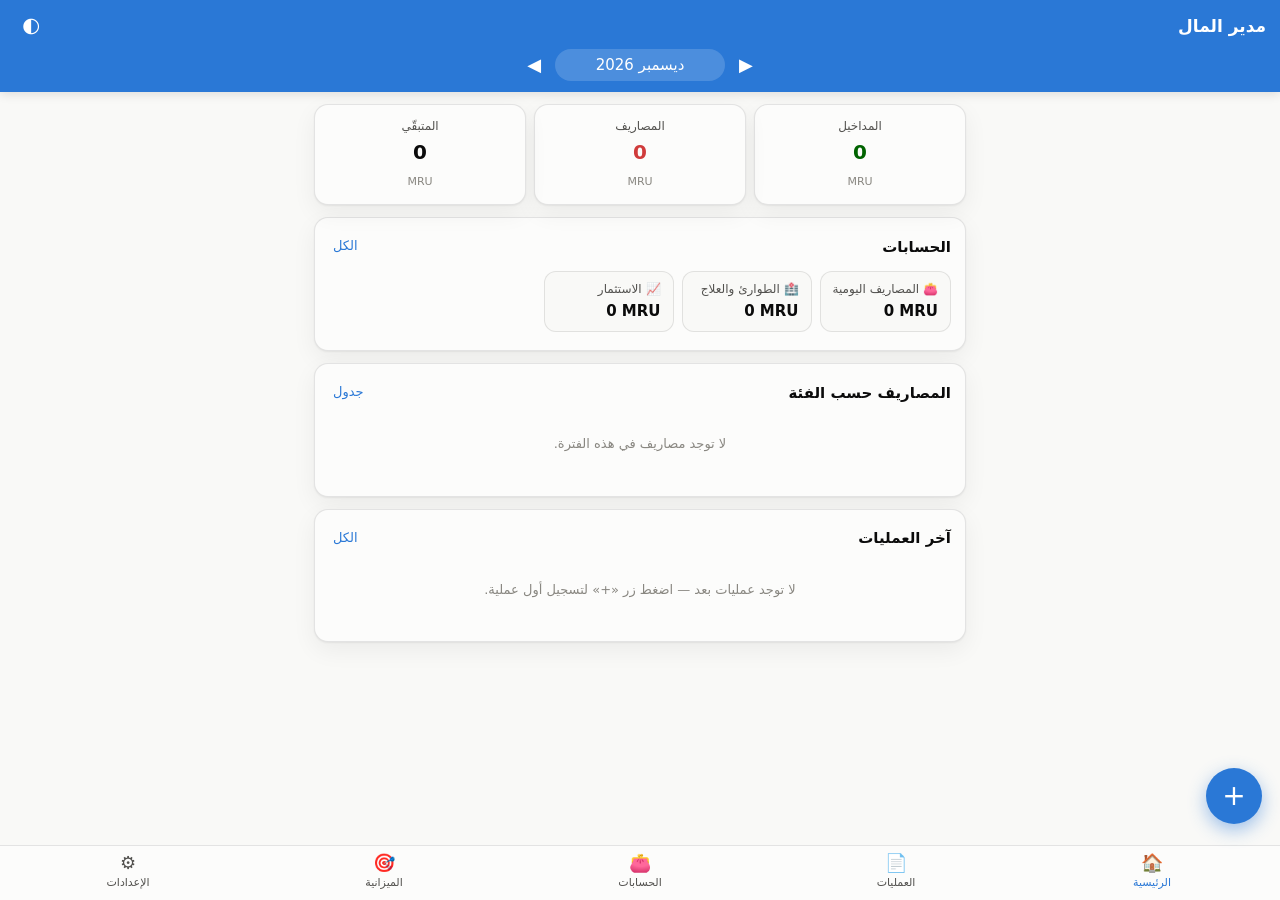
==== money-manager/index.html @ fe171c3a "Add Money Manager offline expense tracker app A self-contained Arabic (RTL) money manager under mone" ====
<!DOCTYPE html>
<html lang="ar" dir="rtl">
  <head>
    <meta charset="UTF-8" />
    <meta name="viewport" content="width=device-width, initial-scale=1.0, viewport-fit=cover" />
    <title>مدير المال</title>
    <meta name="description" content="تطبيق لتسجيل المصاريف والمداخيل، مع حسابات متعددة وميزانية شهرية لكل فئة. يعمل بدون إنترنت." />
    <meta name="theme-color" content="#2a78d6" />
    <link rel="manifest" href="manifest.webmanifest" />
    <link rel="icon" href="icons/icon-192.png" />
    <link rel="apple-touch-icon" href="icons/apple-touch-icon.png" />
    <meta name="apple-mobile-web-app-capable" content="yes" />
    <meta name="apple-mobile-web-app-title" content="مدير المال" />
    <link rel="stylesheet" href="css/app.css" />
  </head>
  <body>
    <!-- Start Header -->
    <header class="app-bar">
      <div class="app-bar-row">
        <h1 class="app-title">مدير المال</h1>
        <button class="icon-btn" id="theme-btn" type="button" aria-label="تبديل المظهر">
          <span id="theme-icon" aria-hidden="true">🌙</span>
        </button>
      </div>
      <div class="month-nav" id="month-nav">
        <button class="icon-btn" type="button" data-month-step="-1" aria-label="الشهر السابق">▶</button>
        <button class="month-label" type="button" id="month-label" aria-label="اختيار الشهر"></button>
        <button class="icon-btn" type="button" data-month-step="1" aria-label="الشهر التالي">◀</button>
      </div>
    </header>
    <!-- End Header -->

    <main id="main">
      <!-- Start Home -->
      <section class="view" id="view-home">
        <div class="tiles" id="home-tiles"></div>
        <div class="card" id="home-alerts-card" hidden>
          <h2 class="card-title">تنبيهات الميزانية</h2>
          <div id="home-alerts"></div>
        </div>
        <div class="card">
          <div class="card-head">
            <h2 class="card-title">الحسابات</h2>
            <button class="link-btn" type="button" data-go="accounts">الكل</button>
          </div>
          <div class="acc-strip" id="home-accounts"></div>
        </div>
        <div class="card">
          <div class="card-head">
            <h2 class="card-title">المصاريف حسب الفئة</h2>
            <button class="link-btn" type="button" id="toggle-table">جدول</button>
          </div>
          <div id="home-breakdown"></div>
        </div>
        <div class="card">
          <div class="card-head">
            <h2 class="card-title">آخر العمليات</h2>
            <button class="link-btn" type="button" data-go="tx">الكل</button>
          </div>
          <div id="home-recent"></div>
        </div>
      </section>
      <!-- End Home -->

      <!-- Start Transactions -->
      <section class="view" id="view-tx" hidden>
        <div class="filters">
          <input class="field" type="search" id="tx-search" placeholder="بحث في الملاحظات…" />
          <select class="field" id="tx-account"></select>
          <select class="field" id="tx-kind">
            <option value="all">كل الأنواع</option>
            <option value="expense">مصروف</option>
            <option value="income">مدخول</option>
            <option value="transfer">تحويل</option>
          </select>
        </div>
        <div id="tx-list"></div>
      </section>
      <!-- End Transactions -->

      <!-- Start Accounts -->
      <section class="view" id="view-accounts" hidden>
        <div class="card">
          <div class="card-head">
            <h2 class="card-title">مجموع الأرصدة</h2>
            <strong class="big-num" id="accounts-total"></strong>
          </div>
        </div>
        <div id="accounts-list"></div>
        <div class="row-actions">
          <button class="btn" type="button" id="add-account">+ حساب جديد</button>
          <button class="btn ghost" type="button" id="add-transfer">↔ تحويل بين الحسابات</button>
        </div>
      </section>
      <!-- End Accounts -->

      <!-- Start Budgets -->
      <section class="view" id="view-budgets" hidden>
        <div class="card">
          <div class="card-head">
            <h2 class="card-title">ميزانية الشهر</h2>
            <strong class="big-num" id="budget-total"></strong>
          </div>
          <div id="budget-overall"></div>
        </div>
        <div id="budgets-list"></div>
        <div class="row-actions">
          <button class="btn ghost" type="button" id="manage-categories">إدارة الفئات</button>
        </div>
      </section>
      <!-- End Budgets -->

      <!-- Start Settings -->
      <section class="view" id="view-settings" hidden>
        <div class="card">
          <h2 class="card-title">الإعدادات</h2>
          <label class="setting">
            <span>رمز العملة</span>
            <input class="field" id="set-currency" maxlength="8" />
          </label>
          <label class="setting">
            <span>المظهر</span>
            <select class="field" id="set-theme">
              <option value="auto">حسب النظام</option>
              <option value="light">فاتح</option>
              <option value="dark">داكن</option>
            </select>
          </label>
          <label class="setting">
            <span>بداية الشهر المالي</span>
            <select class="field" id="set-start-day"></select>
          </label>
        </div>
        <div class="card">
          <h2 class="card-title">النسخ الاحتياطي</h2>
          <p class="muted">بياناتك محفوظة داخل هذا الجهاز فقط ولا تُرسل لأي خادم. احفظ نسخة من وقت لآخر.</p>
          <div class="row-actions">
            <button class="btn" type="button" id="export-btn">تصدير نسخة (JSON)</button>
            <button class="btn ghost" type="button" id="import-btn">استيراد نسخة</button>
            <button class="btn ghost" type="button" id="csv-btn">تصدير CSV</button>
            <input type="file" id="import-file" accept="application/json,.json" hidden />
          </div>
        </div>
        <div class="card">
          <h2 class="card-title">التنصيب على الجوال</h2>
          <p class="muted" id="install-hint">افتح الصفحة في المتصفح ثم اختر «إضافة إلى الشاشة الرئيسية».</p>
          <div class="row-actions">
            <button class="btn" type="button" id="install-btn" hidden>تنصيب التطبيق</button>
          </div>
        </div>
        <div class="card danger-card">
          <h2 class="card-title">منطقة الخطر</h2>
          <div class="row-actions">
            <button class="btn danger" type="button" id="wipe-btn">حذف كل البيانات</button>
          </div>
        </div>
        <p class="muted center">مدير المال — إصدار <span id="app-version"></span></p>
      </section>
      <!-- End Settings -->
    </main>

    <button class="fab" type="button" id="fab" aria-label="إضافة عملية">+</button>

    <!-- Start Bottom Nav -->
    <nav class="tabbar" id="tabbar">
      <button class="tab is-active" type="button" data-go="home"><span aria-hidden="true">🏠</span>الرئيسية</button>
      <button class="tab" type="button" data-go="tx"><span aria-hidden="true">📄</span>العمليات</button>
      <button class="tab" type="button" data-go="accounts"><span aria-hidden="true">👛</span>الحسابات</button>
      <button class="tab" type="button" data-go="budgets"><span aria-hidden="true">🎯</span>الميزانية</button>
      <button class="tab" type="button" data-go="settings"><span aria-hidden="true">⚙️</span>الإعدادات</button>
    </nav>
    <!-- End Bottom Nav -->

    <div class="sheet-backdrop" id="sheet-backdrop" hidden>
      <div class="sheet" id="sheet" role="dialog" aria-modal="true" aria-labelledby="sheet-title">
        <div class="sheet-head">
          <h2 id="sheet-title">عملية جديدة</h2>
          <button class="icon-btn" type="button" id="sheet-close" aria-label="إغلاق">✕</button>
        </div>
        <div class="sheet-body" id="sheet-body"></div>
      </div>
    </div>

    <div class="toast-wrap" id="toasts" aria-live="polite"></div>

    <script src="js/app.js"></script>
  </body>
</html>
---- money-manager/css/app.css ----
/* Start Design Tokens */
:root {
  color-scheme: light;
  --surface-1: #fcfcfb;
  --plane: #f9f9f7;
  --text-primary: #0b0b0b;
  --text-secondary: #52514e;
  --text-muted: #898781;
  --grid: #e1e0d9;
  --baseline: #c3c2b7;
  --border: rgba(11, 11, 11, 0.1);
  --brand: #2a78d6;
  --brand-deep: #0d366b;
  --series-1: #2a78d6;
  --track: #e1e0d9;
  --good: #0ca30c;
  --good-text: #006300;
  --warning: #fab219;
  --serious: #ec835a;
  --critical: #d03b3b;
  --radius: 14px;
  --shadow: 0 1px 2px rgba(11, 11, 11, 0.06), 0 8px 24px rgba(11, 11, 11, 0.06);
  --nav-h: 62px;
}
@media (prefers-color-scheme: dark) {
  :root:not([data-theme="light"]) {
    color-scheme: dark;
    --surface-1: #1a1a19;
    --plane: #0d0d0d;
    --text-primary: #ffffff;
    --text-secondary: #c3c2b7;
    --text-muted: #898781;
    --grid: #2c2c2a;
    --baseline: #383835;
    --border: rgba(255, 255, 255, 0.1);
    --brand: #3987e5;
    --series-1: #3987e5;
    --track: #2c2c2a;
    --good-text: #0ca30c;
    --shadow: 0 1px 2px rgba(0, 0, 0, 0.4), 0 8px 24px rgba(0, 0, 0, 0.35);
  }
}
:root[data-theme="dark"] {
  color-scheme: dark;
  --surface-1: #1a1a19;
  --plane: #0d0d0d;
  --text-primary: #ffffff;
  --text-secondary: #c3c2b7;
  --text-muted: #898781;
  --grid: #2c2c2a;
  --baseline: #383835;
  --border: rgba(255, 255, 255, 0.1);
  --brand: #3987e5;
  --series-1: #3987e5;
  --track: #2c2c2a;
  --good-text: #0ca30c;
  --shadow: 0 1px 2px rgba(0, 0, 0, 0.4), 0 8px 24px rgba(0, 0, 0, 0.35);
}
/* End Design Tokens */

/* Start Global Rules */
* {
  box-sizing: border-box;
}
html,
body {
  margin: 0;
  padding: 0;
}
body {
  background-color: var(--plane);
  color: var(--text-primary);
  font-family: "Cairo", system-ui, -apple-system, "Segoe UI", Tahoma, sans-serif;
  font-size: 15px;
  line-height: 1.6;
  -webkit-tap-highlight-color: transparent;
  padding-bottom: calc(var(--nav-h) + env(safe-area-inset-bottom));
}
[hidden] {
  display: none !important;
}
button,
input,
select,
textarea {
  font: inherit;
  color: inherit;
}
.muted {
  color: var(--text-secondary);
  font-size: 13px;
  margin: 0 0 10px;
}
.center {
  text-align: center;
}
.big-num {
  font-size: 18px;
  font-variant-numeric: tabular-nums;
}
.num {
  font-variant-numeric: tabular-nums;
}
.pos {
  color: var(--good-text);
}
.neg {
  color: var(--critical);
}
/* End Global Rules */

/* Start App Bar */
.app-bar {
  position: sticky;
  top: 0;
  z-index: 20;
  background-color: var(--brand);
  color: #fff;
  padding: calc(10px + env(safe-area-inset-top)) 14px 10px;
  box-shadow: 0 2px 10px rgba(11, 11, 11, 0.12);
}
.app-bar-row {
  display: flex;
  align-items: center;
  justify-content: space-between;
}
.app-title {
  font-size: 17px;
  margin: 0;
}
.app-bar .icon-btn {
  color: #fff;
}
.month-nav {
  display: flex;
  align-items: center;
  justify-content: center;
  gap: 6px;
  margin-top: 4px;
}
.month-label {
  background: rgba(255, 255, 255, 0.16);
  border: 0;
  color: #fff;
  border-radius: 999px;
  padding: 4px 16px;
  cursor: pointer;
  min-width: 170px;
}
.icon-btn {
  background: transparent;
  border: 0;
  cursor: pointer;
  font-size: 18px;
  line-height: 1;
  padding: 8px;
  border-radius: 10px;
}
/* End App Bar */

/* Start Layout */
main {
  max-width: 680px;
  margin: 0 auto;
  padding: 12px 14px 20px;
}
.card {
  background-color: var(--surface-1);
  border: 1px solid var(--border);
  border-radius: var(--radius);
  box-shadow: var(--shadow);
  padding: 14px;
  margin-bottom: 12px;
}
.card-head {
  display: flex;
  align-items: center;
  justify-content: space-between;
  gap: 8px;
  margin-bottom: 10px;
}
.card-title {
  font-size: 15px;
  margin: 0 0 8px;
}
.card-head .card-title {
  margin: 0;
}
.link-btn {
  background: none;
  border: 0;
  color: var(--brand);
  cursor: pointer;
  font-size: 13px;
  padding: 4px;
}
.row-actions {
  display: flex;
  flex-wrap: wrap;
  gap: 8px;
  margin-bottom: 12px;
}
.empty {
  color: var(--text-muted);
  font-size: 13px;
  padding: 14px 0;
  text-align: center;
}
/* End Layout */

/* Start Buttons */
.btn {
  background-color: var(--brand);
  color: #fff;
  border: 0;
  border-radius: 10px;
  padding: 10px 16px;
  cursor: pointer;
  font-size: 14px;
}
.btn.ghost {
  background-color: transparent;
  color: var(--brand);
  border: 1px solid var(--border);
}
.btn.danger {
  background-color: var(--critical);
}
.btn:active {
  transform: translateY(1px);
}
.field {
  width: 100%;
  background-color: var(--plane);
  border: 1px solid var(--border);
  border-radius: 10px;
  padding: 9px 12px;
}
.field:focus-visible,
.btn:focus-visible,
.tab:focus-visible,
.icon-btn:focus-visible {
  outline: 2px solid var(--brand);
  outline-offset: 2px;
}
/* End Buttons */

/* Start Stat Tiles */
.tiles {
  display: grid;
  grid-template-columns: repeat(3, 1fr);
  gap: 8px;
  margin-bottom: 12px;
}
.tile {
  background-color: var(--surface-1);
  border: 1px solid var(--border);
  border-radius: var(--radius);
  box-shadow: var(--shadow);
  padding: 12px 10px;
  text-align: center;
}
.tile .label {
  color: var(--text-secondary);
  font-size: 12px;
  display: block;
}
.tile .value {
  font-size: clamp(15px, 4.4vw, 20px);
  font-weight: 700;
  display: block;
  word-break: break-word;
}
.tile .unit {
  color: var(--text-muted);
  font-size: 11px;
}
/* End Stat Tiles */

/* Start Breakdown Chart */
.bars {
  display: grid;
  gap: 10px;
}
.bar-row {
  display: grid;
  grid-template-columns: 1fr auto;
  gap: 2px 8px;
  align-items: center;
}
.bar-name {
  font-size: 13px;
}
.bar-value {
  font-size: 13px;
  color: var(--text-secondary);
  font-variant-numeric: tabular-nums;
}
.bar-track {
  grid-column: 1 / -1;
  background-color: var(--track);
  border-radius: 4px;
  height: 10px;
  overflow: hidden;
}
.bar-fill {
  background-color: var(--series-1);
  border-radius: 4px;
  height: 100%;
  min-width: 3px;
}
.data-table {
  width: 100%;
  border-collapse: collapse;
  font-size: 13px;
}
.data-table th,
.data-table td {
  border-bottom: 1px solid var(--grid);
  padding: 7px 4px;
  text-align: start;
}
.data-table td.n {
  font-variant-numeric: tabular-nums;
  text-align: end;
}
/* End Breakdown Chart */

/* Start Meters */
.meter {
  margin-bottom: 14px;
}
.meter:last-child {
  margin-bottom: 0;
}
.meter-head {
  display: flex;
  justify-content: space-between;
  gap: 8px;
  font-size: 13px;
  margin-bottom: 5px;
}
.meter-track {
  background-color: var(--track);
  border-radius: 4px;
  height: 10px;
  overflow: hidden;
}
.meter-fill {
  height: 100%;
  border-radius: 4px;
  min-width: 3px;
}
.meter-fill.is-good {
  background-color: var(--good);
}
.meter-fill.is-warning {
  background-color: var(--warning);
}
.meter-fill.is-serious {
  background-color: var(--serious);
}
.meter-fill.is-critical {
  background-color: var(--critical);
}
.meter-note {
  font-size: 12px;
  color: var(--text-secondary);
  margin-top: 4px;
}
.meter-note.is-critical {
  color: var(--critical);
}
/* End Meters */

/* Start Accounts */
.acc-strip {
  display: flex;
  gap: 8px;
  overflow-x: auto;
  padding-bottom: 4px;
}
.acc-chip {
  flex: 0 0 auto;
  border: 1px solid var(--border);
  border-radius: 12px;
  padding: 8px 12px;
  min-width: 130px;
  background-color: var(--plane);
  text-align: start;
  cursor: pointer;
}
.acc-chip .name {
  font-size: 12px;
  color: var(--text-secondary);
  display: block;
}
.acc-chip .bal {
  font-weight: 700;
  font-variant-numeric: tabular-nums;
}
.acc-row {
  display: flex;
  align-items: center;
  gap: 10px;
  background-color: var(--surface-1);
  border: 1px solid var(--border);
  border-radius: var(--radius);
  box-shadow: var(--shadow);
  padding: 12px 14px;
  margin-bottom: 8px;
  width: 100%;
  text-align: start;
  cursor: pointer;
}
.acc-row .ic {
  font-size: 20px;
}
.acc-row .grow {
  flex: 1;
}
.acc-row .sub {
  font-size: 12px;
  color: var(--text-secondary);
}
/* End Accounts */

/* Start Transactions List */
.day-group {
  margin-bottom: 12px;
}
.day-head {
  display: flex;
  justify-content: space-between;
  font-size: 12px;
  color: var(--text-secondary);
  padding: 4px 2px;
}
.tx {
  display: flex;
  align-items: center;
  gap: 10px;
  width: 100%;
  text-align: start;
  background-color: var(--surface-1);
  border: 1px solid var(--border);
  border-bottom-width: 0;
  padding: 10px 12px;
  cursor: pointer;
}
.tx:first-of-type {
  border-radius: var(--radius) var(--radius) 0 0;
}
.tx:last-of-type {
  border-radius: 0 0 var(--radius) var(--radius);
  border-bottom-width: 1px;
}
.tx:only-of-type {
  border-radius: var(--radius);
  border-bottom-width: 1px;
}
.tx .ic {
  font-size: 18px;
  width: 30px;
  text-align: center;
}
.tx .grow {
  flex: 1;
  min-width: 0;
}
.tx .t1 {
  display: block;
  font-size: 14px;
}
.tx .t2 {
  display: block;
  font-size: 12px;
  color: var(--text-secondary);
  white-space: nowrap;
  overflow: hidden;
  text-overflow: ellipsis;
}
.tx .amt {
  font-variant-numeric: tabular-nums;
  font-weight: 700;
  white-space: nowrap;
}
.filters {
  display: grid;
  grid-template-columns: 1fr 1fr;
  gap: 8px;
  margin-bottom: 12px;
}
.filters #tx-search {
  grid-column: 1 / -1;
}
/* End Transactions List */

/* Start FAB And Tabbar */
.fab {
  position: fixed;
  inset-block-end: calc(var(--nav-h) + 14px + env(safe-area-inset-bottom));
  inset-inline-start: 18px;
  z-index: 25;
  width: 56px;
  height: 56px;
  border-radius: 50%;
  border: 0;
  background-color: var(--brand);
  color: #fff;
  font-size: 28px;
  line-height: 1;
  cursor: pointer;
  box-shadow: 0 6px 18px rgba(42, 120, 214, 0.45);
}
.tabbar {
  position: fixed;
  inset-inline: 0;
  bottom: 0;
  z-index: 24;
  display: flex;
  background-color: var(--surface-1);
  border-top: 1px solid var(--border);
  padding-bottom: env(safe-area-inset-bottom);
}
.tab {
  flex: 1;
  background: none;
  border: 0;
  cursor: pointer;
  color: var(--text-secondary);
  font-size: 11px;
  display: flex;
  flex-direction: column;
  align-items: center;
  gap: 2px;
  padding: 8px 2px;
}
.tab span {
  font-size: 18px;
  line-height: 1;
}
.tab.is-active {
  color: var(--brand);
}
/* End FAB And Tabbar */

/* Start Sheet */
.sheet-backdrop {
  position: fixed;
  inset: 0;
  z-index: 40;
  background-color: rgba(11, 11, 11, 0.45);
  display: flex;
  align-items: flex-end;
  justify-content: center;
}
.sheet {
  background-color: var(--surface-1);
  width: min(680px, 100%);
  max-height: 92vh;
  overflow-y: auto;
  border-radius: 18px 18px 0 0;
  padding: 14px 14px calc(18px + env(safe-area-inset-bottom));
  animation: rise 0.18s ease-out;
}
@keyframes rise {
  from {
    transform: translateY(24px);
  }
}
@media (prefers-reduced-motion: reduce) {
  .sheet {
    animation: none;
  }
}
.sheet-head {
  display: flex;
  align-items: center;
  justify-content: space-between;
  margin-bottom: 10px;
}
.sheet-head h2 {
  font-size: 16px;
  margin: 0;
}
.seg {
  display: flex;
  background-color: var(--plane);
  border: 1px solid var(--border);
  border-radius: 12px;
  padding: 3px;
  margin-bottom: 12px;
}
.seg button {
  flex: 1;
  background: none;
  border: 0;
  border-radius: 9px;
  padding: 8px;
  cursor: pointer;
  color: var(--text-secondary);
  font-size: 14px;
}
.seg button.is-on {
  background-color: var(--brand);
  color: #fff;
}
.amount-display {
  text-align: center;
  font-size: 34px;
  font-weight: 700;
  padding: 6px 0 2px;
  font-variant-numeric: tabular-nums;
  word-break: break-all;
}
.amount-unit {
  text-align: center;
  color: var(--text-muted);
  font-size: 12px;
  margin-bottom: 10px;
}
.keypad {
  display: grid;
  direction: ltr; /* لوحة الأرقام تبقى بترتيب 1-2-3 من اليسار كالهواتف */
  grid-template-columns: repeat(3, 1fr);
  gap: 8px;
  margin-bottom: 12px;
}
.keypad button {
  background-color: var(--plane);
  border: 1px solid var(--border);
  border-radius: 12px;
  padding: 12px 0;
  font-size: 19px;
  cursor: pointer;
}
.chips {
  display: flex;
  flex-wrap: wrap;
  gap: 8px;
  margin-bottom: 12px;
}
.chip {
  background-color: var(--plane);
  border: 1px solid var(--border);
  border-radius: 999px;
  padding: 7px 12px;
  cursor: pointer;
  font-size: 13px;
}
.chip.is-on {
  background-color: var(--brand);
  color: #fff;
  border-color: var(--brand);
}
.setting {
  display: flex;
  align-items: center;
  justify-content: space-between;
  gap: 10px;
  padding: 7px 0;
  font-size: 14px;
}
.setting .field {
  width: 55%;
}
.form-row {
  margin-bottom: 10px;
}
.form-row > span {
  display: block;
  font-size: 13px;
  color: var(--text-secondary);
  margin-bottom: 4px;
}
.sheet-actions {
  display: flex;
  gap: 8px;
  margin-top: 6px;
}
.sheet-actions .btn {
  flex: 1;
}
.danger-card {
  border-color: rgba(208, 59, 59, 0.4);
}
/* End Sheet */

/* Start Toasts */
.toast-wrap {
  position: fixed;
  inset-inline: 0;
  bottom: calc(var(--nav-h) + 20px + env(safe-area-inset-bottom));
  z-index: 50;
  display: grid;
  justify-items: center;
  gap: 8px;
  pointer-events: none;
  padding: 0 14px;
}
.toast {
  background-color: var(--text-primary);
  color: var(--surface-1);
  border-radius: 12px;
  padding: 10px 16px;
  font-size: 13px;
  max-width: 100%;
  box-shadow: var(--shadow);
}
.toast.is-critical {
  background-color: var(--critical);
  color: #fff;
}
.toast.is-warning {
  background-color: var(--warning);
  color: #0b0b0b;
}
/* End Toasts */
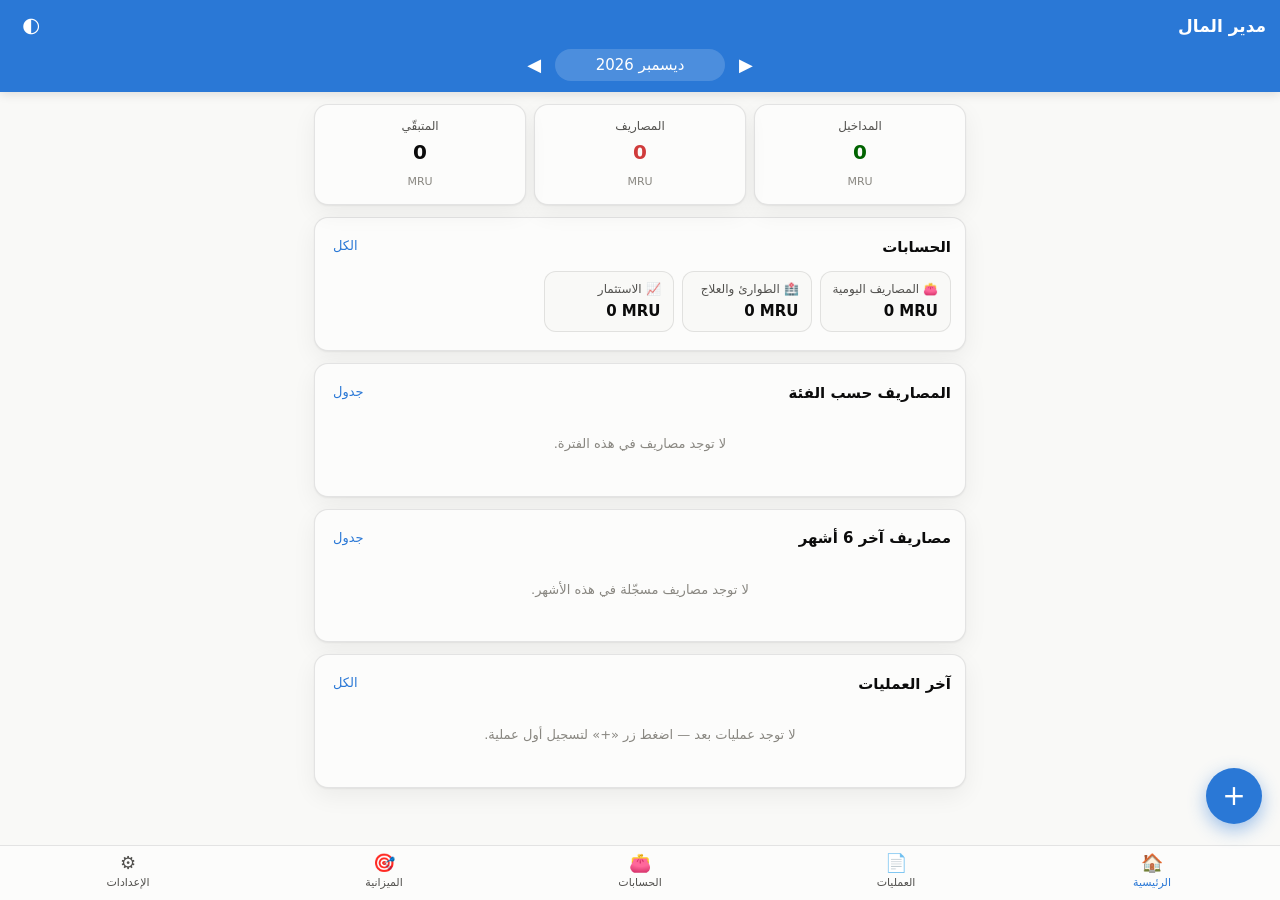
==== commit 49db6ebd: "Add recurring transactions, 6-month trend and all-months search - Recurring rules (rent, bills, sala" ====
--- a/money-manager/index.html
+++ b/money-manager/index.html
@@ -54,6 +54,13 @@
         </div>
         <div class="card">
           <div class="card-head">
+            <h2 class="card-title">مصاريف آخر 6 أشهر</h2>
+            <button class="link-btn" type="button" id="toggle-trend">جدول</button>
+          </div>
+          <div id="home-trend"></div>
+        </div>
+        <div class="card">
+          <div class="card-head">
             <h2 class="card-title">آخر العمليات</h2>
             <button class="link-btn" type="button" data-go="tx">الكل</button>
           </div>
@@ -73,6 +80,10 @@
             <option value="income">مدخول</option>
             <option value="transfer">تحويل</option>
           </select>
+          <label class="check">
+            <input type="checkbox" id="tx-all-months" />
+            <span>البحث في كل الأشهر</span>
+          </label>
         </div>
         <div id="tx-list"></div>
       </section>
@@ -106,6 +117,7 @@
         <div id="budgets-list"></div>
         <div class="row-actions">
           <button class="btn ghost" type="button" id="manage-categories">إدارة الفئات</button>
+          <button class="btn ghost" type="button" id="manage-recurring">العمليات الثابتة</button>
         </div>
       </section>
       <!-- End Budgets -->
--- a/money-manager/css/app.css
+++ b/money-manager/css/app.css
@@ -373,6 +373,72 @@
 }
 /* End Meters */
 
+/* Start Trend Columns */
+.trend {
+  display: grid;
+  grid-auto-flow: column;
+  grid-auto-columns: 1fr;
+  gap: 8px;
+  height: 150px;
+}
+.trend-col {
+  display: grid;
+  grid-template-rows: auto 1fr auto;
+  gap: 4px;
+  min-width: 0;
+}
+.trend-val {
+  font-size: 11px;
+  color: var(--text-secondary);
+  text-align: center;
+  font-variant-numeric: tabular-nums;
+  min-height: 15px;
+}
+.trend-plot {
+  display: flex;
+  align-items: flex-end;
+  height: 100%;
+}
+.trend-bar {
+  width: 100%;
+  background-color: var(--series-1);
+  border-radius: 4px 4px 0 0;
+  box-shadow: 0 0 0 2px var(--surface-1);
+}
+.trend-bar.is-current {
+  background-color: var(--brand-deep);
+}
+:root[data-theme="dark"] .trend-bar.is-current {
+  background-color: #86b6ef;
+}
+@media (prefers-color-scheme: dark) {
+  :root:not([data-theme="light"]) .trend-bar.is-current {
+    background-color: #86b6ef;
+  }
+}
+.trend-label {
+  font-size: 11px;
+  color: var(--text-muted);
+  text-align: center;
+  overflow: hidden;
+  text-overflow: ellipsis;
+  white-space: nowrap;
+}
+.check {
+  grid-column: 1 / -1;
+  display: flex;
+  align-items: center;
+  gap: 8px;
+  font-size: 13px;
+  color: var(--text-secondary);
+}
+.check input {
+  width: 18px;
+  height: 18px;
+  accent-color: var(--brand);
+}
+/* End Trend Columns */
+
 /* Start Accounts */
 .acc-strip {
   display: flex;
@@ -420,6 +486,7 @@
   flex: 1;
 }
 .acc-row .sub {
+  display: block;
   font-size: 12px;
   color: var(--text-secondary);
 }
